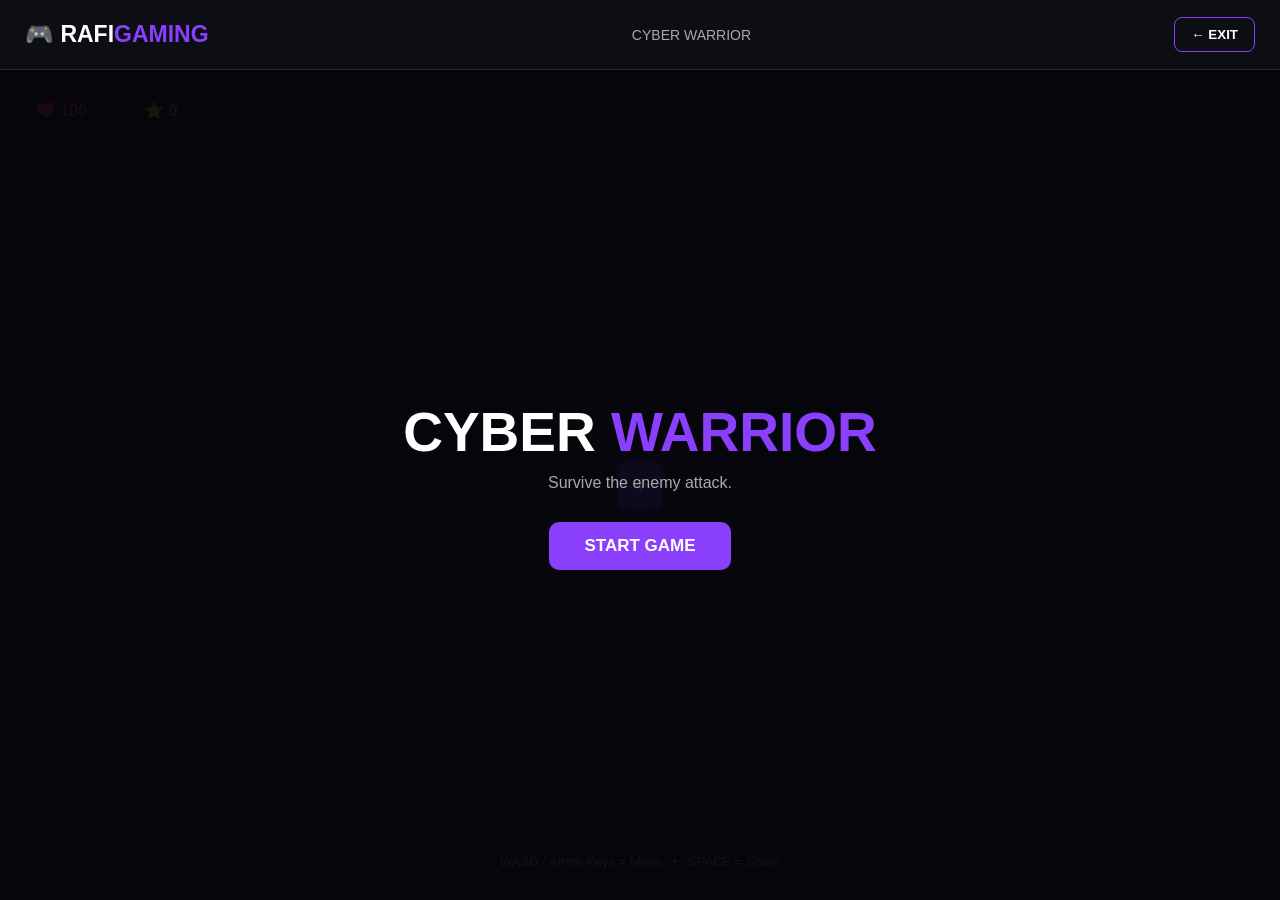
==== cyber-warrior.html @ 22605beb "Create cyber-warrior.html" ====
<!DOCTYPE html>
<html lang="en">

<head>
    <meta charset="UTF-8">
    <meta name="viewport" content="width=device-width, initial-scale=1.0">

    <title>Cyber Warrior - Rafi Gaming</title>

    <style>

        * {
            box-sizing: border-box;
        }

        body {
            margin: 0;
            background: #07070b;
            color: white;
            font-family: Arial, Helvetica, sans-serif;
            overflow: hidden;
        }

        /* TOP BAR */

        .top-bar {
            height: 70px;
            padding: 0 25px;

            display: flex;
            align-items: center;
            justify-content: space-between;

            background: #0d0d14;

            border-bottom: 1px solid #272735;

            position: relative;
            z-index: 10;
        }

        .logo {
            font-size: 23px;
            font-weight: 800;
        }

        .logo span {
            color: #8a3ffc;
        }

        .game-title {
            color: #aaa;
            font-size: 14px;
        }

        .exit-button {
            padding: 9px 16px;

            border: 1px solid #8a3ffc;
            border-radius: 8px;

            background: transparent;
            color: white;

            cursor: pointer;

            font-weight: 600;
        }

        .exit-button:hover {
            background: #8a3ffc;
        }


        /* GAME AREA */

        #gameArea {
            position: relative;

            width: 100vw;
            height: calc(100vh - 70px);

            overflow: hidden;

            background:
                radial-gradient(circle at center,
                    #171729 0%,
                    #08080e 65%);
        }


        /* GRID */

        #gameArea::before {
            content: "";

            position: absolute;

            inset: 0;

            background-image:
                linear-gradient(#22223a 1px, transparent 1px),
                linear-gradient(90deg, #22223a 1px, transparent 1px);

            background-size: 50px 50px;

            opacity: 0.25;

            pointer-events: none;
        }


        /* PLAYER */

        #player {
            position: absolute;

            width: 45px;
            height: 45px;

            background: #8a3ffc;

            border-radius: 10px;

            box-shadow:
                0 0 20px #8a3ffc;

            transform: translate(-50%, -50%);

            z-index: 3;
        }

        #player::after {
            content: "✦";

            position: absolute;

            left: 50%;
            top: 50%;

            transform: translate(-50%, -50%);

            font-size: 25px;

            color: white;
        }


        /* ENEMY */

        .enemy {
            position: absolute;

            width: 38px;
            height: 38px;

            background: #ff315a;

            border-radius: 50%;

            box-shadow:
                0 0 18px rgba(255, 49, 90, 0.8);

            transform: translate(-50%, -50%);

            z-index: 2;
        }


        /* BULLET */

        .bullet {
            position: absolute;

            width: 9px;
            height: 9px;

            background: #fff;

            border-radius: 50%;

            box-shadow:
                0 0 12px white;

            transform: translate(-50%, -50%);

            z-index: 4;
        }


        /* HUD */

        #hud {

            position: absolute;

            top: 20px;
            left: 20px;

            display: flex;

            gap: 25px;

            z-index: 8;

            font-size: 16px;

            font-weight: 700;
        }

        .hud-box {

            padding: 10px 15px;

            background: rgba(10, 10, 18, 0.85);

            border: 1px solid #303044;

            border-radius: 8px;
        }

        #health {
            color: #ff4d6d;
        }

        #score {
            color: #b987ff;
        }


        /* INSTRUCTIONS */

        #instructions {

            position: absolute;

            bottom: 20px;
            left: 50%;

            transform: translateX(-50%);

            padding: 10px 18px;

            background: rgba(10, 10, 18, 0.85);

            border: 1px solid #303044;

            border-radius: 8px;

            color: #aaa;

            font-size: 13px;

            z-index: 8;

            text-align: center;

        }


        /* START SCREEN */

        #startScreen,
        #gameOver {

            position: absolute;

            inset: 0;

            display: flex;

            align-items: center;

            justify-content: center;

            flex-direction: column;

            background: rgba(5, 5, 10, 0.92);

            z-index: 20;

            text-align: center;

        }

        #gameOver {
            display: none;
        }


        .screen-title {

            font-size: 55px;

            margin-bottom: 10px;

            font-weight: 900;

        }

        .screen-title span {
            color: #8a3ffc;
        }

        .screen-text {

            color: #aaa;

            margin-bottom: 30px;

        }


        .start-button {

            padding: 14px 35px;

            background: #8a3ffc;

            color: white;

            border: none;

            border-radius: 10px;

            font-size: 17px;

            font-weight: 800;

            cursor: pointer;

        }

        .start-button:hover {
            background: #a267ff;
        }


        /* MOBILE */

        @media (max-width: 600px) {

            .top-bar {
                padding: 0 15px;
            }

            .logo {
                font-size: 19px;
            }

            .game-title {
                display: none;
            }

            #hud {
                top: 15px;
                left: 15px;
                gap: 8px;
            }

            .hud-box {
                padding: 8px 10px;
                font-size: 13px;
            }

            #instructions {
                width: 90%;
                font-size: 12px;
            }

            .screen-title {
                font-size: 40px;
            }

        }

    </style>

</head>


<body>


    <!-- TOP BAR -->

    <div class="top-bar">

        <div class="logo">
            🎮 RAFI<span>GAMING</span>
        </div>

        <div class="game-title">
            CYBER WARRIOR
        </div>

        <button
            class="exit-button"
            onclick="exitGame()">

            ← EXIT

        </button>

    </div>


    <!-- GAME -->

    <div id="gameArea">


        <!-- HUD -->

        <div id="hud">

            <div class="hud-box">
                ❤️ <span id="health">100</span>
            </div>

            <div class="hud-box">
                ⭐ <span id="score">0</span>
            </div>

        </div>


        <!-- PLAYER -->

        <div id="player"></div>


        <!-- INSTRUCTIONS -->

        <div id="instructions">

            WASD / Arrow Keys = Move
            &nbsp; • &nbsp;
            SPACE = Shoot

        </div>


        <!-- START -->

        <div id="startScreen">

            <div class="screen-title">
                CYBER <span>WARRIOR</span>
            </div>

            <div class="screen-text">
                Survive the enemy attack.
            </div>

            <button
                class="start-button"
                onclick="startGame()">

                START GAME

            </button>

        </div>


        <!-- GAME OVER -->

        <div id="gameOver">

            <div class="screen-title">
                GAME <span>OVER</span>
            </div>

            <div class="screen-text">

                Final Score:
                <strong id="finalScore">0</strong>

            </div>

            <button
                class="start-button"
                onclick="restartGame()">

                PLAY AGAIN

            </button>

        </div>


    </div>


    <script>

        /* ==========================
           GAME VARIABLES
        ========================== */

        const gameArea =
            document.getElementById("gameArea");

        const player =
            document.getElementById("player");

        const healthDisplay =
            document.getElementById("health");

        const scoreDisplay =
            document.getElementById("score");

        const startScreen =
            document.getElementById("startScreen");

        const gameOverScreen =
            document.getElementById("gameOver");

        const finalScore =
            document.getElementById("finalScore");


        let playerX = 50;
        let playerY = 50;

        let health = 100;
        let score = 0;

        let gameRunning = false;

        let keys = {};

        let bullets = [];
        let enemies = [];

        let lastShot = 0;

        let enemyTimer;


        /* ==========================
           KEYBOARD
        ========================== */

        document.addEventListener("keydown", function(e) {

            keys[e.key.toLowerCase()] = true;

            if (
                e.code === "Space" &&
                gameRunning
            ) {

                e.preventDefault();

                shoot();

            }

        });


        document.addEventListener("keyup", function(e) {

            keys[e.key.toLowerCase()] = false;

        });


        /* ==========================
           START GAME
        ========================== */

        function startGame() {

            startScreen.style.display = "none";

            gameOverScreen.style.display = "none";

            health = 100;
            score = 0;

            healthDisplay.textContent = health;
            scoreDisplay.textContent = score;

            playerX = 50;
            playerY = 50;

            bullets = [];
            enemies = [];

            document.querySelectorAll(".enemy").forEach(e => e.remove());
            document.querySelectorAll(".bullet").forEach(e => e.remove());

            gameRunning = true;

            clearInterval(enemyTimer);

            enemyTimer = setInterval(
                createEnemy,
                900
            );

            gameLoop();

        }


        /* ==========================
           PLAYER MOVEMENT
        ========================== */

        function movePlayer() {

            const speed = 0.7;

            if (
                keys["w"] ||
                keys["arrowup"]
            ) {
                playerY -= speed;
            }

            if (
                keys["s"] ||
                keys["arrowdown"]
            ) {
                playerY += speed;
            }

            if (
                keys["a"] ||
                keys["arrowleft"]
            ) {
                playerX -= speed;
            }

            if (
                keys["d"] ||
                keys["arrowright"]
            ) {
                playerX += speed;
            }


            playerX =
                Math.max(
                    2,
                    Math.min(98, playerX)
                );

            playerY =
                Math.max(
                    5,
                    Math.min(95, playerY)
                );


            player.style.left =
                playerX + "%";

            player.style.top =
                playerY + "%";

        }


        /* ==========================
           SHOOT
        ========================== */

        function shoot() {

            const now = Date.now();

            if (now - lastShot < 180) {
                return;
            }

            lastShot = now;


            const bullet =
                document.createElement("div");

            bullet.className = "bullet";

            bullet.style.left =
                playerX + "%";

            bullet.style.top =
                playerY + "%";


            gameArea.appendChild(bullet);


            bullets.push({

                element: bullet,

                x: playerX,

                y: playerY,

                speed: 1.8

            });

        }


        /* ==========================
           ENEMY
        ========================== */

        function createEnemy() {

            if (!gameRunning) {
                return;
            }


            const enemy =
                document.createElement("div");

            enemy.className = "enemy";


            const side =
                Math.floor(Math.random() * 4);


            let x;
            let y;


            if (side === 0) {
                x = Math.random() * 100;
                y = 5;
            }

            else if (side === 1) {
                x = 95;
                y = Math.random() * 100;
            }

            else if (side === 2) {
                x = Math.random() * 100;
                y = 95;
            }

            else {
                x = 5;
                y = Math.random() * 100;
            }


            enemy.style.left = x + "%";
            enemy.style.top = y + "%";


            gameArea.appendChild(enemy);


            enemies.push({

                element: enemy,

                x: x,

                y: y,

                speed: 0.18

            });

        }


        /* ==========================
           GAME LOOP
        ========================== */

        function gameLoop() {

            if (!gameRunning) {
                return;
            }


            movePlayer();


            /* BULLETS */

            bullets.forEach((bullet, index) => {

                bullet.y -= bullet.speed;

                bullet.element.style.top =
                    bullet.y + "%";


                if (bullet.y < -5) {

                    bullet.element.remove();

                    bullets.splice(index, 1);

                }

            });


            /* ENEMIES */

            enemies.forEach((enemy, index) => {

                const dx =
                    playerX - enemy.x;

                const dy =
                    playerY - enemy.y;

                const distance =
                    Math.sqrt(
                        dx * dx +
                        dy * dy
                    );


                if (distance > 0) {

                    enemy.x +=
                        (dx / distance) *
                        enemy.speed;

                    enemy.y +=
                        (dy / distance) *
                        enemy.speed;

                }


                enemy.element.style.left =
                    enemy.x + "%";

                enemy.element.style.top =
                    enemy.y + "%";


                /* HIT PLAYER */

                if (distance < 4) {

                    enemy.element.remove();

                    enemies.splice(index, 1);

                    health -= 10;

                    healthDisplay.textContent =
                        health;


                    if (health <= 0) {

                        endGame();

                    }

                }

            });


            /* BULLET / ENEMY COLLISION */

            bullets.forEach((bullet, bulletIndex) => {

                enemies.forEach((enemy, enemyIndex) => {

                    const dx =
                        bullet.x - enemy.x;

                    const dy =
                        bullet.y - enemy.y;

                    const distance =
                        Math.sqrt(
                            dx * dx +
                            dy * dy
                        );


                    if (distance < 3) {

                        bullet.element.remove();

                        enemy.element.remove();

                        bullets.splice(
                            bulletIndex,
                            1
                        );

                        enemies.splice(
                            enemyIndex,
                            1
                        );


                        score += 10;

                        scoreDisplay.textContent =
                            score;

                    }

                });

            });


            requestAnimationFrame(gameLoop);

        }


        /* ==========================
           GAME OVER
        ========================== */

        function endGame() {

            gameRunning = false;

            clearInterval(enemyTimer);

            finalScore.textContent =
                score;

            gameOverScreen.style.display =
                "flex";

        }


        /* ==========================
           RESTART
        ========================== */

        function restartGame() {

            startGame();

        }


        /* ==========================
           EXIT
        ========================== */

        function exitGame() {

            window.location.href =
                "game.html";

        }


        /* ==========================
           INITIAL POSITION
        ========================== */

        player.style.left =
            playerX + "%";

        player.style.top =
            playerY + "%";

    </script>

</body>

</html>
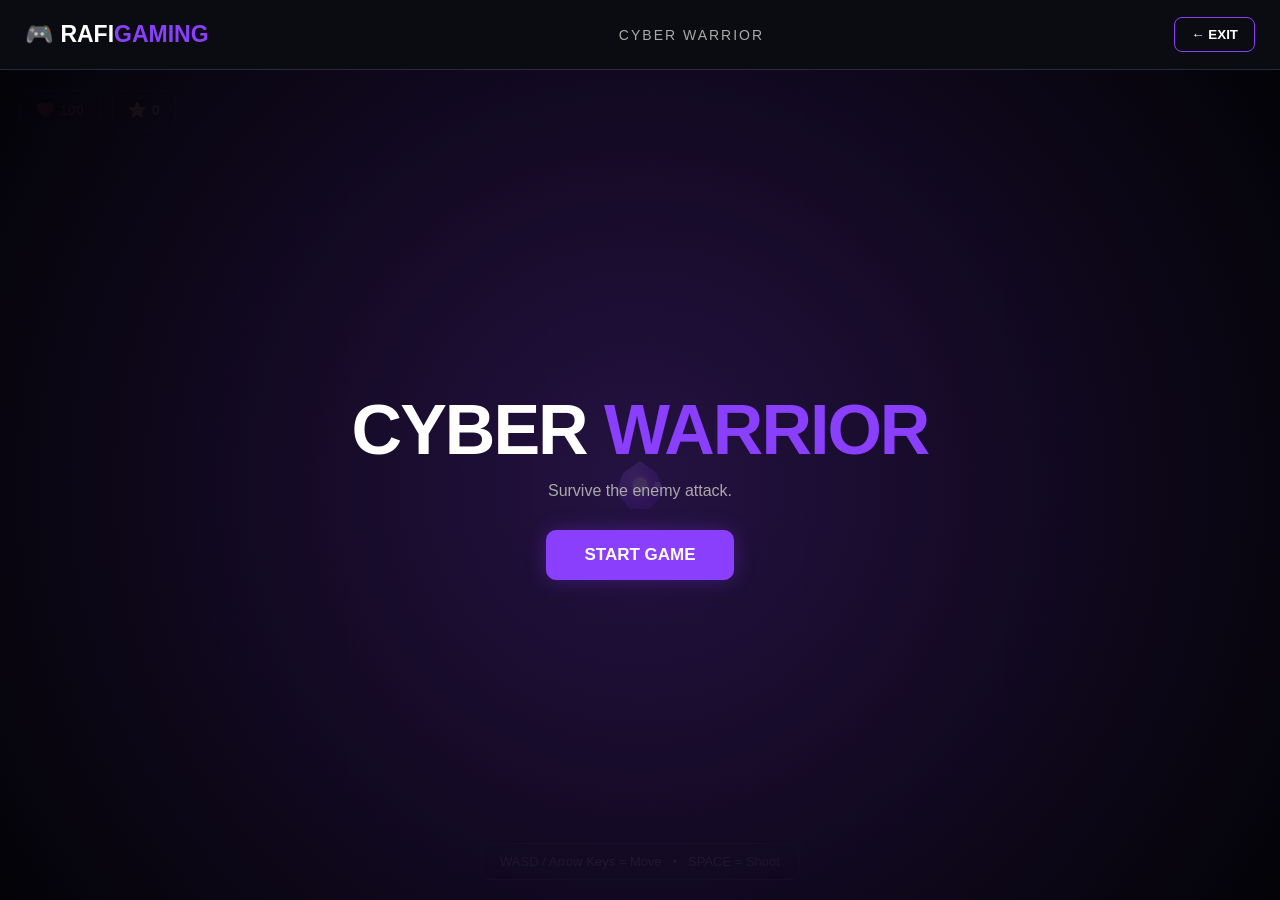
==== commit 1516df8f: "Update cyber-warrior.html" ====
--- a/cyber-warrior.html
+++ b/cyber-warrior.html
@@ -2,986 +2,1234 @@
 <html lang="en">
 
 <head>
-    <meta charset="UTF-8">
-    <meta name="viewport" content="width=device-width, initial-scale=1.0">
-
-    <title>Cyber Warrior - Rafi Gaming</title>
-
-    <style>
-
-        * {
-            box-sizing: border-box;
+<meta charset="UTF-8">
+<meta name="viewport" content="width=device-width, initial-scale=1.0">
+
+<title>Cyber Warrior - Rafi Gaming</title>
+
+<style>
+
+* {
+    box-sizing: border-box;
+}
+
+body {
+    margin: 0;
+    background: #050509;
+    color: white;
+    font-family: Arial, Helvetica, sans-serif;
+    overflow: hidden;
+}
+
+/* =========================
+   TOP BAR
+========================= */
+
+.top-bar {
+    height: 70px;
+    padding: 0 25px;
+
+    display: flex;
+    align-items: center;
+    justify-content: space-between;
+
+    background: #0b0b12;
+    border-bottom: 1px solid #29293a;
+
+    position: relative;
+    z-index: 20;
+}
+
+.logo {
+    font-size: 23px;
+    font-weight: 800;
+}
+
+.logo span {
+    color: #8a3ffc;
+}
+
+.game-title {
+    color: #aaa;
+    font-size: 14px;
+    letter-spacing: 2px;
+}
+
+.exit-button {
+    padding: 9px 16px;
+
+    border: 1px solid #8a3ffc;
+    border-radius: 8px;
+
+    background: transparent;
+    color: white;
+
+    cursor: pointer;
+    font-weight: 600;
+
+    transition: 0.2s;
+}
+
+.exit-button:hover {
+    background: #8a3ffc;
+    box-shadow: 0 0 18px rgba(138,63,252,0.5);
+}
+
+
+/* =========================
+   GAME AREA
+========================= */
+
+#gameArea {
+    position: relative;
+
+    width: 100vw;
+    height: calc(100vh - 70px);
+
+    overflow: hidden;
+
+    background:
+        radial-gradient(
+            circle at center,
+            #18152b 0%,
+            #08080e 55%,
+            #030305 100%
+        );
+}
+
+
+/* FUTURISTIC GRID */
+
+#gameArea::before {
+    content: "";
+
+    position: absolute;
+    inset: 0;
+
+    background-image:
+        linear-gradient(#292044 1px, transparent 1px),
+        linear-gradient(90deg, #292044 1px, transparent 1px);
+
+    background-size: 50px 50px;
+
+    opacity: 0.25;
+
+    pointer-events: none;
+}
+
+
+/* =========================
+   PLAYER
+========================= */
+
+#player {
+    position: absolute;
+
+    width: 48px;
+    height: 48px;
+
+    transform: translate(-50%, -50%);
+
+    z-index: 5;
+
+    background:
+        linear-gradient(
+            135deg,
+            #d8b7ff,
+            #8a3ffc 45%,
+            #46119b
+        );
+
+    clip-path: polygon(
+        50% 0%,
+        85% 25%,
+        100% 65%,
+        70% 100%,
+        30% 100%,
+        0% 65%,
+        15% 25%
+    );
+
+    box-shadow:
+        0 0 12px #8a3ffc,
+        0 0 30px rgba(138,63,252,0.7);
+}
+
+
+/* PLAYER CORE */
+
+#player::before {
+    content: "";
+
+    position: absolute;
+
+    width: 15px;
+    height: 15px;
+
+    left: 50%;
+    top: 50%;
+
+    transform: translate(-50%, -50%);
+
+    background: white;
+
+    border-radius: 50%;
+
+    box-shadow:
+        0 0 10px white,
+        0 0 20px #b987ff;
+}
+
+
+/* PLAYER WEAPON */
+
+#player::after {
+    content: "";
+
+    position: absolute;
+
+    width: 28px;
+    height: 6px;
+
+    right: -18px;
+    top: 50%;
+
+    transform: translateY(-50%);
+
+    background: #d9c7ff;
+
+    border-radius: 4px;
+
+    box-shadow:
+        0 0 8px #8a3ffc;
+}
+
+
+/* =========================
+   ENEMIES
+========================= */
+
+.enemy {
+    position: absolute;
+
+    width: 42px;
+    height: 42px;
+
+    transform: translate(-50%, -50%);
+
+    z-index: 4;
+
+    background:
+        linear-gradient(
+            135deg,
+            #ff6a85,
+            #d71945 50%,
+            #650719
+        );
+
+    clip-path: polygon(
+        50% 0%,
+        90% 20%,
+        100% 50%,
+        90% 80%,
+        50% 100%,
+        10% 80%,
+        0% 50%,
+        10% 20%
+    );
+
+    box-shadow:
+        0 0 10px #ff315a,
+        0 0 25px rgba(255,49,90,0.7);
+}
+
+
+/* ENEMY CORE */
+
+.enemy::before {
+    content: "";
+
+    position: absolute;
+
+    width: 12px;
+    height: 12px;
+
+    left: 50%;
+    top: 50%;
+
+    transform: translate(-50%, -50%);
+
+    background: #ffced8;
+
+    border-radius: 50%;
+
+    box-shadow:
+        0 0 8px white,
+        0 0 15px #ff315a;
+}
+
+
+/* =========================
+   BULLET
+========================= */
+
+.bullet {
+    position: absolute;
+
+    width: 8px;
+    height: 18px;
+
+    background: white;
+
+    border-radius: 10px;
+
+    box-shadow:
+        0 0 8px white,
+        0 0 18px #a86cff;
+
+    transform: translate(-50%, -50%);
+
+    z-index: 6;
+}
+
+
+/* =========================
+   HIT EFFECT
+========================= */
+
+.hit-effect {
+    position: absolute;
+
+    width: 35px;
+    height: 35px;
+
+    border: 3px solid white;
+
+    border-radius: 50%;
+
+    transform: translate(-50%, -50%);
+
+    pointer-events: none;
+
+    animation: hitExplosion 0.35s ease-out forwards;
+
+    z-index: 10;
+}
+
+@keyframes hitExplosion {
+
+    0% {
+        opacity: 1;
+        transform: translate(-50%, -50%) scale(0.3);
+    }
+
+    100% {
+        opacity: 0;
+        transform: translate(-50%, -50%) scale(1.8);
+    }
+
+}
+
+
+/* =========================
+   HUD
+========================= */
+
+#hud {
+    position: absolute;
+
+    top: 20px;
+    left: 20px;
+
+    display: flex;
+
+    gap: 12px;
+
+    z-index: 12;
+
+    font-size: 15px;
+    font-weight: 700;
+}
+
+.hud-box {
+    padding: 10px 15px;
+
+    background: rgba(8,8,15,0.9);
+
+    border: 1px solid #39334d;
+
+    border-radius: 9px;
+
+    backdrop-filter: blur(5px);
+}
+
+#health {
+    color: #ff4d6d;
+}
+
+#score {
+    color: #b987ff;
+}
+
+
+/* =========================
+   INSTRUCTIONS
+========================= */
+
+#instructions {
+    position: absolute;
+
+    bottom: 20px;
+    left: 50%;
+
+    transform: translateX(-50%);
+
+    padding: 10px 18px;
+
+    background: rgba(8,8,15,0.9);
+
+    border: 1px solid #39334d;
+
+    border-radius: 9px;
+
+    color: #aaa;
+
+    font-size: 13px;
+
+    z-index: 12;
+
+    text-align: center;
+}
+
+
+/* =========================
+   START / GAME OVER
+========================= */
+
+#startScreen,
+#gameOver {
+    position: absolute;
+
+    inset: 0;
+
+    display: flex;
+
+    align-items: center;
+    justify-content: center;
+
+    flex-direction: column;
+
+    background:
+        radial-gradient(
+            circle,
+            rgba(39,18,70,0.88),
+            rgba(3,3,7,0.97)
+        );
+
+    z-index: 30;
+
+    text-align: center;
+}
+
+#gameOver {
+    display: none;
+}
+
+
+.screen-title {
+    font-size: clamp(42px, 6vw, 70px);
+
+    margin-bottom: 12px;
+
+    font-weight: 900;
+
+    letter-spacing: -2px;
+}
+
+.screen-title span {
+    color: #8a3ffc;
+}
+
+.screen-text {
+    color: #aaa;
+
+    margin-bottom: 30px;
+
+    font-size: 16px;
+}
+
+
+/* =========================
+   START BUTTON
+========================= */
+
+.start-button {
+    padding: 15px 38px;
+
+    background: #8a3ffc;
+
+    color: white;
+
+    border: none;
+
+    border-radius: 10px;
+
+    font-size: 17px;
+
+    font-weight: 800;
+
+    cursor: pointer;
+
+    transition: 0.25s;
+
+    box-shadow:
+        0 0 20px rgba(138,63,252,0.3);
+}
+
+.start-button:hover {
+    background: #a267ff;
+
+    transform: translateY(-2px);
+
+    box-shadow:
+        0 10px 35px rgba(138,63,252,0.45);
+}
+
+
+/* =========================
+   MOBILE
+========================= */
+
+@media (max-width: 600px) {
+
+    .top-bar {
+        padding: 0 15px;
+    }
+
+    .logo {
+        font-size: 19px;
+    }
+
+    .game-title {
+        display: none;
+    }
+
+    .exit-button {
+        padding: 8px 12px;
+    }
+
+    #hud {
+        top: 15px;
+        left: 15px;
+    }
+
+    .hud-box {
+        padding: 8px 10px;
+        font-size: 13px;
+    }
+
+    #instructions {
+        width: 90%;
+
+        font-size: 12px;
+
+        bottom: 15px;
+    }
+
+    .screen-title {
+        font-size: 40px;
+    }
+
+}
+
+</style>
+
+</head>
+
+
+<body>
+
+
+<!-- =========================
+     TOP BAR
+========================= -->
+
+<div class="top-bar">
+
+    <div class="logo">
+        🎮 RAFI<span>GAMING</span>
+    </div>
+
+    <div class="game-title">
+        CYBER WARRIOR
+    </div>
+
+    <button
+        class="exit-button"
+        onclick="exitGame()">
+
+        ← EXIT
+
+    </button>
+
+</div>
+
+
+<!-- =========================
+     GAME
+========================= -->
+
+<div id="gameArea">
+
+
+    <!-- HUD -->
+
+    <div id="hud">
+
+        <div class="hud-box">
+            ❤️ <span id="health">100</span>
+        </div>
+
+        <div class="hud-box">
+            ⭐ <span id="score">0</span>
+        </div>
+
+    </div>
+
+
+    <!-- PLAYER -->
+
+    <div id="player"></div>
+
+
+    <!-- INSTRUCTIONS -->
+
+    <div id="instructions">
+
+        WASD / Arrow Keys = Move
+        &nbsp; • &nbsp;
+        SPACE = Shoot
+
+    </div>
+
+
+    <!-- START SCREEN -->
+
+    <div id="startScreen">
+
+        <div class="screen-title">
+            CYBER <span>WARRIOR</span>
+        </div>
+
+        <div class="screen-text">
+            Survive the enemy attack.
+        </div>
+
+        <button
+            class="start-button"
+            onclick="startGame()">
+
+            START GAME
+
+        </button>
+
+    </div>
+
+
+    <!-- GAME OVER -->
+
+    <div id="gameOver">
+
+        <div class="screen-title">
+            GAME <span>OVER</span>
+        </div>
+
+        <div class="screen-text">
+
+            Final Score:
+            <strong id="finalScore">0</strong>
+
+        </div>
+
+        <button
+            class="start-button"
+            onclick="restartGame()">
+
+            PLAY AGAIN
+
+        </button>
+
+    </div>
+
+
+</div>
+
+
+<script>
+
+/* =========================
+   GAME VARIABLES
+========================= */
+
+const gameArea =
+    document.getElementById("gameArea");
+
+const player =
+    document.getElementById("player");
+
+const healthDisplay =
+    document.getElementById("health");
+
+const scoreDisplay =
+    document.getElementById("score");
+
+const startScreen =
+    document.getElementById("startScreen");
+
+const gameOverScreen =
+    document.getElementById("gameOver");
+
+const finalScore =
+    document.getElementById("finalScore");
+
+
+let playerX = 50;
+let playerY = 50;
+
+let health = 100;
+let score = 0;
+
+let gameRunning = false;
+
+let keys = {};
+
+let bullets = [];
+let enemies = [];
+
+let lastShot = 0;
+
+let enemyTimer;
+
+
+/* =========================
+   KEYBOARD
+========================= */
+
+document.addEventListener("keydown", function(e) {
+
+    keys[e.key.toLowerCase()] = true;
+
+    if (
+        e.code === "Space" &&
+        gameRunning
+    ) {
+
+        e.preventDefault();
+
+        shoot();
+
+    }
+
+});
+
+
+document.addEventListener("keyup", function(e) {
+
+    keys[e.key.toLowerCase()] = false;
+
+});
+
+
+/* =========================
+   START GAME
+========================= */
+
+function startGame() {
+
+    startScreen.style.display = "none";
+
+    gameOverScreen.style.display = "none";
+
+    health = 100;
+    score = 0;
+
+    healthDisplay.textContent = health;
+    scoreDisplay.textContent = score;
+
+    playerX = 50;
+    playerY = 50;
+
+    bullets = [];
+    enemies = [];
+
+    document
+        .querySelectorAll(".enemy")
+        .forEach(e => e.remove());
+
+    document
+        .querySelectorAll(".bullet")
+        .forEach(e => e.remove());
+
+    document
+        .querySelectorAll(".hit-effect")
+        .forEach(e => e.remove());
+
+    gameRunning = true;
+
+    clearInterval(enemyTimer);
+
+    enemyTimer = setInterval(
+        createEnemy,
+        900
+    );
+
+    gameLoop();
+
+}
+
+
+/* =========================
+   MOVE PLAYER
+========================= */
+
+function movePlayer() {
+
+    const speed = 0.7;
+
+
+    if (
+        keys["w"] ||
+        keys["arrowup"]
+    ) {
+        playerY -= speed;
+    }
+
+
+    if (
+        keys["s"] ||
+        keys["arrowdown"]
+    ) {
+        playerY += speed;
+    }
+
+
+    if (
+        keys["a"] ||
+        keys["arrowleft"]
+    ) {
+        playerX -= speed;
+    }
+
+
+    if (
+        keys["d"] ||
+        keys["arrowright"]
+    ) {
+        playerX += speed;
+    }
+
+
+    playerX =
+        Math.max(
+            3,
+            Math.min(97, playerX)
+        );
+
+
+    playerY =
+        Math.max(
+            7,
+            Math.min(93, playerY)
+        );
+
+
+    player.style.left =
+        playerX + "%";
+
+    player.style.top =
+        playerY + "%";
+
+}
+
+
+/* =========================
+   SHOOT
+========================= */
+
+function shoot() {
+
+    const now = Date.now();
+
+    if (now - lastShot < 180) {
+        return;
+    }
+
+    lastShot = now;
+
+
+    const bullet =
+        document.createElement("div");
+
+    bullet.className = "bullet";
+
+
+    bullet.style.left =
+        playerX + "%";
+
+    bullet.style.top =
+        playerY + "%";
+
+
+    gameArea.appendChild(bullet);
+
+
+    bullets.push({
+
+        element: bullet,
+
+        x: playerX,
+
+        y: playerY,
+
+        speed: 1.8
+
+    });
+
+}
+
+
+/* =========================
+   CREATE ENEMY
+========================= */
+
+function createEnemy() {
+
+    if (!gameRunning) {
+        return;
+    }
+
+
+    const enemy =
+        document.createElement("div");
+
+    enemy.className = "enemy";
+
+
+    const side =
+        Math.floor(Math.random() * 4);
+
+
+    let x;
+    let y;
+
+
+    if (side === 0) {
+
+        x = Math.random() * 100;
+        y = 5;
+
+    }
+
+    else if (side === 1) {
+
+        x = 95;
+        y = Math.random() * 100;
+
+    }
+
+    else if (side === 2) {
+
+        x = Math.random() * 100;
+        y = 95;
+
+    }
+
+    else {
+
+        x = 5;
+        y = Math.random() * 100;
+
+    }
+
+
+    enemy.style.left =
+        x + "%";
+
+    enemy.style.top =
+        y + "%";
+
+
+    gameArea.appendChild(enemy);
+
+
+    enemies.push({
+
+        element: enemy,
+
+        x: x,
+
+        y: y,
+
+        speed: 0.18
+
+    });
+
+}
+
+
+/* =========================
+   HIT EFFECT
+========================= */
+
+function createHitEffect(x, y) {
+
+    const effect =
+        document.createElement("div");
+
+    effect.className =
+        "hit-effect";
+
+
+    effect.style.left =
+        x + "%";
+
+    effect.style.top =
+        y + "%";
+
+
+    gameArea.appendChild(effect);
+
+
+    setTimeout(function() {
+
+        effect.remove();
+
+    }, 350);
+
+}
+
+
+/* =========================
+   GAME LOOP
+========================= */
+
+function gameLoop() {
+
+    if (!gameRunning) {
+        return;
+    }
+
+
+    movePlayer();
+
+
+    /* BULLETS */
+
+    bullets.forEach((bullet, index) => {
+
+        bullet.y -= bullet.speed;
+
+
+        bullet.element.style.top =
+            bullet.y + "%";
+
+
+        if (bullet.y < -5) {
+
+            bullet.element.remove();
+
+            bullets.splice(index, 1);
+
         }
 
-        body {
-            margin: 0;
-            background: #07070b;
-            color: white;
-            font-family: Arial, Helvetica, sans-serif;
-            overflow: hidden;
+    });
+
+
+    /* ENEMIES */
+
+    enemies.forEach((enemy, index) => {
+
+        const dx =
+            playerX - enemy.x;
+
+        const dy =
+            playerY - enemy.y;
+
+
+        const distance =
+            Math.sqrt(
+                dx * dx +
+                dy * dy
+            );
+
+
+        if (distance > 0) {
+
+            enemy.x +=
+                (dx / distance) *
+                enemy.speed;
+
+            enemy.y +=
+                (dy / distance) *
+                enemy.speed;
+
         }
 
-        /* TOP BAR */
-
-        .top-bar {
-            height: 70px;
-            padding: 0 25px;
-
-            display: flex;
-            align-items: center;
-            justify-content: space-between;
-
-            background: #0d0d14;
-
-            border-bottom: 1px solid #272735;
-
-            position: relative;
-            z-index: 10;
+
+        enemy.element.style.left =
+            enemy.x + "%";
+
+        enemy.element.style.top =
+            enemy.y + "%";
+
+
+        /* HIT PLAYER */
+
+        if (distance < 4) {
+
+            createHitEffect(
+                enemy.x,
+                enemy.y
+            );
+
+
+            enemy.element.remove();
+
+            enemies.splice(index, 1);
+
+
+            health -= 10;
+
+            healthDisplay.textContent =
+                health;
+
+
+            if (health <= 0) {
+
+                endGame();
+
+            }
+
         }
 
-        .logo {
-            font-size: 23px;
-            font-weight: 800;
-        }
-
-        .logo span {
-            color: #8a3ffc;
-        }
-
-        .game-title {
-            color: #aaa;
-            font-size: 14px;
-        }
-
-        .exit-button {
-            padding: 9px 16px;
-
-            border: 1px solid #8a3ffc;
-            border-radius: 8px;
-
-            background: transparent;
-            color: white;
-
-            cursor: pointer;
-
-            font-weight: 600;
-        }
-
-        .exit-button:hover {
-            background: #8a3ffc;
-        }
-
-
-        /* GAME AREA */
-
-        #gameArea {
-            position: relative;
-
-            width: 100vw;
-            height: calc(100vh - 70px);
-
-            overflow: hidden;
-
-            background:
-                radial-gradient(circle at center,
-                    #171729 0%,
-                    #08080e 65%);
-        }
-
-
-        /* GRID */
-
-        #gameArea::before {
-            content: "";
-
-            position: absolute;
-
-            inset: 0;
-
-            background-image:
-                linear-gradient(#22223a 1px, transparent 1px),
-                linear-gradient(90deg, #22223a 1px, transparent 1px);
-
-            background-size: 50px 50px;
-
-            opacity: 0.25;
-
-            pointer-events: none;
-        }
-
-
-        /* PLAYER */
-
-        #player {
-            position: absolute;
-
-            width: 45px;
-            height: 45px;
-
-            background: #8a3ffc;
-
-            border-radius: 10px;
-
-            box-shadow:
-                0 0 20px #8a3ffc;
-
-            transform: translate(-50%, -50%);
-
-            z-index: 3;
-        }
-
-        #player::after {
-            content: "✦";
-
-            position: absolute;
-
-            left: 50%;
-            top: 50%;
-
-            transform: translate(-50%, -50%);
-
-            font-size: 25px;
-
-            color: white;
-        }
-
-
-        /* ENEMY */
-
-        .enemy {
-            position: absolute;
-
-            width: 38px;
-            height: 38px;
-
-            background: #ff315a;
-
-            border-radius: 50%;
-
-            box-shadow:
-                0 0 18px rgba(255, 49, 90, 0.8);
-
-            transform: translate(-50%, -50%);
-
-            z-index: 2;
-        }
-
-
-        /* BULLET */
-
-        .bullet {
-            position: absolute;
-
-            width: 9px;
-            height: 9px;
-
-            background: #fff;
-
-            border-radius: 50%;
-
-            box-shadow:
-                0 0 12px white;
-
-            transform: translate(-50%, -50%);
-
-            z-index: 4;
-        }
-
-
-        /* HUD */
-
-        #hud {
-
-            position: absolute;
-
-            top: 20px;
-            left: 20px;
-
-            display: flex;
-
-            gap: 25px;
-
-            z-index: 8;
-
-            font-size: 16px;
-
-            font-weight: 700;
-        }
-
-        .hud-box {
-
-            padding: 10px 15px;
-
-            background: rgba(10, 10, 18, 0.85);
-
-            border: 1px solid #303044;
-
-            border-radius: 8px;
-        }
-
-        #health {
-            color: #ff4d6d;
-        }
-
-        #score {
-            color: #b987ff;
-        }
-
-
-        /* INSTRUCTIONS */
-
-        #instructions {
-
-            position: absolute;
-
-            bottom: 20px;
-            left: 50%;
-
-            transform: translateX(-50%);
-
-            padding: 10px 18px;
-
-            background: rgba(10, 10, 18, 0.85);
-
-            border: 1px solid #303044;
-
-            border-radius: 8px;
-
-            color: #aaa;
-
-            font-size: 13px;
-
-            z-index: 8;
-
-            text-align: center;
-
-        }
-
-
-        /* START SCREEN */
-
-        #startScreen,
-        #gameOver {
-
-            position: absolute;
-
-            inset: 0;
-
-            display: flex;
-
-            align-items: center;
-
-            justify-content: center;
-
-            flex-direction: column;
-
-            background: rgba(5, 5, 10, 0.92);
-
-            z-index: 20;
-
-            text-align: center;
-
-        }
-
-        #gameOver {
-            display: none;
-        }
-
-
-        .screen-title {
-
-            font-size: 55px;
-
-            margin-bottom: 10px;
-
-            font-weight: 900;
-
-        }
-
-        .screen-title span {
-            color: #8a3ffc;
-        }
-
-        .screen-text {
-
-            color: #aaa;
-
-            margin-bottom: 30px;
-
-        }
-
-
-        .start-button {
-
-            padding: 14px 35px;
-
-            background: #8a3ffc;
-
-            color: white;
-
-            border: none;
-
-            border-radius: 10px;
-
-            font-size: 17px;
-
-            font-weight: 800;
-
-            cursor: pointer;
-
-        }
-
-        .start-button:hover {
-            background: #a267ff;
-        }
-
-
-        /* MOBILE */
-
-        @media (max-width: 600px) {
-
-            .top-bar {
-                padding: 0 15px;
+    });
+
+
+    /* BULLET / ENEMY COLLISION */
+
+    bullets.forEach((bullet, bulletIndex) => {
+
+        enemies.forEach((enemy, enemyIndex) => {
+
+            const dx =
+                bullet.x - enemy.x;
+
+            const dy =
+                bullet.y - enemy.y;
+
+
+            const distance =
+                Math.sqrt(
+                    dx * dx +
+                    dy * dy
+                );
+
+
+            if (distance < 3) {
+
+                createHitEffect(
+                    enemy.x,
+                    enemy.y
+                );
+
+
+                bullet.element.remove();
+
+                enemy.element.remove();
+
+
+                bullets.splice(
+                    bulletIndex,
+                    1
+                );
+
+
+                enemies.splice(
+                    enemyIndex,
+                    1
+                );
+
+
+                score += 10;
+
+                scoreDisplay.textContent =
+                    score;
+
             }
 
-            .logo {
-                font-size: 19px;
-            }
-
-            .game-title {
-                display: none;
-            }
-
-            #hud {
-                top: 15px;
-                left: 15px;
-                gap: 8px;
-            }
-
-            .hud-box {
-                padding: 8px 10px;
-                font-size: 13px;
-            }
-
-            #instructions {
-                width: 90%;
-                font-size: 12px;
-            }
-
-            .screen-title {
-                font-size: 40px;
-            }
-
-        }
-
-    </style>
-
-</head>
-
-
-<body>
-
-
-    <!-- TOP BAR -->
-
-    <div class="top-bar">
-
-        <div class="logo">
-            🎮 RAFI<span>GAMING</span>
-        </div>
-
-        <div class="game-title">
-            CYBER WARRIOR
-        </div>
-
-        <button
-            class="exit-button"
-            onclick="exitGame()">
-
-            ← EXIT
-
-        </button>
-
-    </div>
-
-
-    <!-- GAME -->
-
-    <div id="gameArea">
-
-
-        <!-- HUD -->
-
-        <div id="hud">
-
-            <div class="hud-box">
-                ❤️ <span id="health">100</span>
-            </div>
-
-            <div class="hud-box">
-                ⭐ <span id="score">0</span>
-            </div>
-
-        </div>
-
-
-        <!-- PLAYER -->
-
-        <div id="player"></div>
-
-
-        <!-- INSTRUCTIONS -->
-
-        <div id="instructions">
-
-            WASD / Arrow Keys = Move
-            &nbsp; • &nbsp;
-            SPACE = Shoot
-
-        </div>
-
-
-        <!-- START -->
-
-        <div id="startScreen">
-
-            <div class="screen-title">
-                CYBER <span>WARRIOR</span>
-            </div>
-
-            <div class="screen-text">
-                Survive the enemy attack.
-            </div>
-
-            <button
-                class="start-button"
-                onclick="startGame()">
-
-                START GAME
-
-            </button>
-
-        </div>
-
-
-        <!-- GAME OVER -->
-
-        <div id="gameOver">
-
-            <div class="screen-title">
-                GAME <span>OVER</span>
-            </div>
-
-            <div class="screen-text">
-
-                Final Score:
-                <strong id="finalScore">0</strong>
-
-            </div>
-
-            <button
-                class="start-button"
-                onclick="restartGame()">
-
-                PLAY AGAIN
-
-            </button>
-
-        </div>
-
-
-    </div>
-
-
-    <script>
-
-        /* ==========================
-           GAME VARIABLES
-        ========================== */
-
-        const gameArea =
-            document.getElementById("gameArea");
-
-        const player =
-            document.getElementById("player");
-
-        const healthDisplay =
-            document.getElementById("health");
-
-        const scoreDisplay =
-            document.getElementById("score");
-
-        const startScreen =
-            document.getElementById("startScreen");
-
-        const gameOverScreen =
-            document.getElementById("gameOver");
-
-        const finalScore =
-            document.getElementById("finalScore");
-
-
-        let playerX = 50;
-        let playerY = 50;
-
-        let health = 100;
-        let score = 0;
-
-        let gameRunning = false;
-
-        let keys = {};
-
-        let bullets = [];
-        let enemies = [];
-
-        let lastShot = 0;
-
-        let enemyTimer;
-
-
-        /* ==========================
-           KEYBOARD
-        ========================== */
-
-        document.addEventListener("keydown", function(e) {
-
-            keys[e.key.toLowerCase()] = true;
-
-            if (
-                e.code === "Space" &&
-                gameRunning
-            ) {
-
-                e.preventDefault();
-
-                shoot();
-
-            }
-
         });
 
-
-        document.addEventListener("keyup", function(e) {
-
-            keys[e.key.toLowerCase()] = false;
-
-        });
-
-
-        /* ==========================
-           START GAME
-        ========================== */
-
-        function startGame() {
-
-            startScreen.style.display = "none";
-
-            gameOverScreen.style.display = "none";
-
-            health = 100;
-            score = 0;
-
-            healthDisplay.textContent = health;
-            scoreDisplay.textContent = score;
-
-            playerX = 50;
-            playerY = 50;
-
-            bullets = [];
-            enemies = [];
-
-            document.querySelectorAll(".enemy").forEach(e => e.remove());
-            document.querySelectorAll(".bullet").forEach(e => e.remove());
-
-            gameRunning = true;
-
-            clearInterval(enemyTimer);
-
-            enemyTimer = setInterval(
-                createEnemy,
-                900
-            );
-
-            gameLoop();
-
-        }
-
-
-        /* ==========================
-           PLAYER MOVEMENT
-        ========================== */
-
-        function movePlayer() {
-
-            const speed = 0.7;
-
-            if (
-                keys["w"] ||
-                keys["arrowup"]
-            ) {
-                playerY -= speed;
-            }
-
-            if (
-                keys["s"] ||
-                keys["arrowdown"]
-            ) {
-                playerY += speed;
-            }
-
-            if (
-                keys["a"] ||
-                keys["arrowleft"]
-            ) {
-                playerX -= speed;
-            }
-
-            if (
-                keys["d"] ||
-                keys["arrowright"]
-            ) {
-                playerX += speed;
-            }
-
-
-            playerX =
-                Math.max(
-                    2,
-                    Math.min(98, playerX)
-                );
-
-            playerY =
-                Math.max(
-                    5,
-                    Math.min(95, playerY)
-                );
-
-
-            player.style.left =
-                playerX + "%";
-
-            player.style.top =
-                playerY + "%";
-
-        }
-
-
-        /* ==========================
-           SHOOT
-        ========================== */
-
-        function shoot() {
-
-            const now = Date.now();
-
-            if (now - lastShot < 180) {
-                return;
-            }
-
-            lastShot = now;
-
-
-            const bullet =
-                document.createElement("div");
-
-            bullet.className = "bullet";
-
-            bullet.style.left =
-                playerX + "%";
-
-            bullet.style.top =
-                playerY + "%";
-
-
-            gameArea.appendChild(bullet);
-
-
-            bullets.push({
-
-                element: bullet,
-
-                x: playerX,
-
-                y: playerY,
-
-                speed: 1.8
-
-            });
-
-        }
-
-
-        /* ==========================
-           ENEMY
-        ========================== */
-
-        function createEnemy() {
-
-            if (!gameRunning) {
-                return;
-            }
-
-
-            const enemy =
-                document.createElement("div");
-
-            enemy.className = "enemy";
-
-
-            const side =
-                Math.floor(Math.random() * 4);
-
-
-            let x;
-            let y;
-
-
-            if (side === 0) {
-                x = Math.random() * 100;
-                y = 5;
-            }
-
-            else if (side === 1) {
-                x = 95;
-                y = Math.random() * 100;
-            }
-
-            else if (side === 2) {
-                x = Math.random() * 100;
-                y = 95;
-            }
-
-            else {
-                x = 5;
-                y = Math.random() * 100;
-            }
-
-
-            enemy.style.left = x + "%";
-            enemy.style.top = y + "%";
-
-
-            gameArea.appendChild(enemy);
-
-
-            enemies.push({
-
-                element: enemy,
-
-                x: x,
-
-                y: y,
-
-                speed: 0.18
-
-            });
-
-        }
-
-
-        /* ==========================
-           GAME LOOP
-        ========================== */
-
-        function gameLoop() {
-
-            if (!gameRunning) {
-                return;
-            }
-
-
-            movePlayer();
-
-
-            /* BULLETS */
-
-            bullets.forEach((bullet, index) => {
-
-                bullet.y -= bullet.speed;
-
-                bullet.element.style.top =
-                    bullet.y + "%";
-
-
-                if (bullet.y < -5) {
-
-                    bullet.element.remove();
-
-                    bullets.splice(index, 1);
-
-                }
-
-            });
-
-
-            /* ENEMIES */
-
-            enemies.forEach((enemy, index) => {
-
-                const dx =
-                    playerX - enemy.x;
-
-                const dy =
-                    playerY - enemy.y;
-
-                const distance =
-                    Math.sqrt(
-                        dx * dx +
-                        dy * dy
-                    );
-
-
-                if (distance > 0) {
-
-                    enemy.x +=
-                        (dx / distance) *
-                        enemy.speed;
-
-                    enemy.y +=
-                        (dy / distance) *
-                        enemy.speed;
-
-                }
-
-
-                enemy.element.style.left =
-                    enemy.x + "%";
-
-                enemy.element.style.top =
-                    enemy.y + "%";
-
-
-                /* HIT PLAYER */
-
-                if (distance < 4) {
-
-                    enemy.element.remove();
-
-                    enemies.splice(index, 1);
-
-                    health -= 10;
-
-                    healthDisplay.textContent =
-                        health;
-
-
-                    if (health <= 0) {
-
-                        endGame();
-
-                    }
-
-                }
-
-            });
-
-
-            /* BULLET / ENEMY COLLISION */
-
-            bullets.forEach((bullet, bulletIndex) => {
-
-                enemies.forEach((enemy, enemyIndex) => {
-
-                    const dx =
-                        bullet.x - enemy.x;
-
-                    const dy =
-                        bullet.y - enemy.y;
-
-                    const distance =
-                        Math.sqrt(
-                            dx * dx +
-                            dy * dy
-                        );
-
-
-                    if (distance < 3) {
-
-                        bullet.element.remove();
-
-                        enemy.element.remove();
-
-                        bullets.splice(
-                            bulletIndex,
-                            1
-                        );
-
-                        enemies.splice(
-                            enemyIndex,
-                            1
-                        );
-
-
-                        score += 10;
-
-                        scoreDisplay.textContent =
-                            score;
-
-                    }
-
-                });
-
-            });
-
-
-            requestAnimationFrame(gameLoop);
-
-        }
-
-
-        /* ==========================
-           GAME OVER
-        ========================== */
-
-        function endGame() {
-
-            gameRunning = false;
-
-            clearInterval(enemyTimer);
-
-            finalScore.textContent =
-                score;
-
-            gameOverScreen.style.display =
-                "flex";
-
-        }
-
-
-        /* ==========================
-           RESTART
-        ========================== */
-
-        function restartGame() {
-
-            startGame();
-
-        }
-
-
-        /* ==========================
-           EXIT
-        ========================== */
-
-        function exitGame() {
-
-            window.location.href =
-                "game.html";
-
-        }
-
-
-        /* ==========================
-           INITIAL POSITION
-        ========================== */
-
-        player.style.left =
-            playerX + "%";
-
-        player.style.top =
-            playerY + "%";
-
-    </script>
+    });
+
+
+    requestAnimationFrame(gameLoop);
+
+}
+
+
+/* =========================
+   GAME OVER
+========================= */
+
+function endGame() {
+
+    gameRunning = false;
+
+    clearInterval(enemyTimer);
+
+    finalScore.textContent =
+        score;
+
+    gameOverScreen.style.display =
+        "flex";
+
+}
+
+
+/* =========================
+   RESTART
+========================= */
+
+function restartGame() {
+
+    startGame();
+
+}
+
+
+/* =========================
+   EXIT
+========================= */
+
+function exitGame() {
+
+    window.location.href =
+        "game.html";
+
+}
+
+
+/* =========================
+   INITIAL POSITION
+========================= */
+
+player.style.left =
+    playerX + "%";
+
+player.style.top =
+    playerY + "%";
+
+</script>
 
 </body>
 
